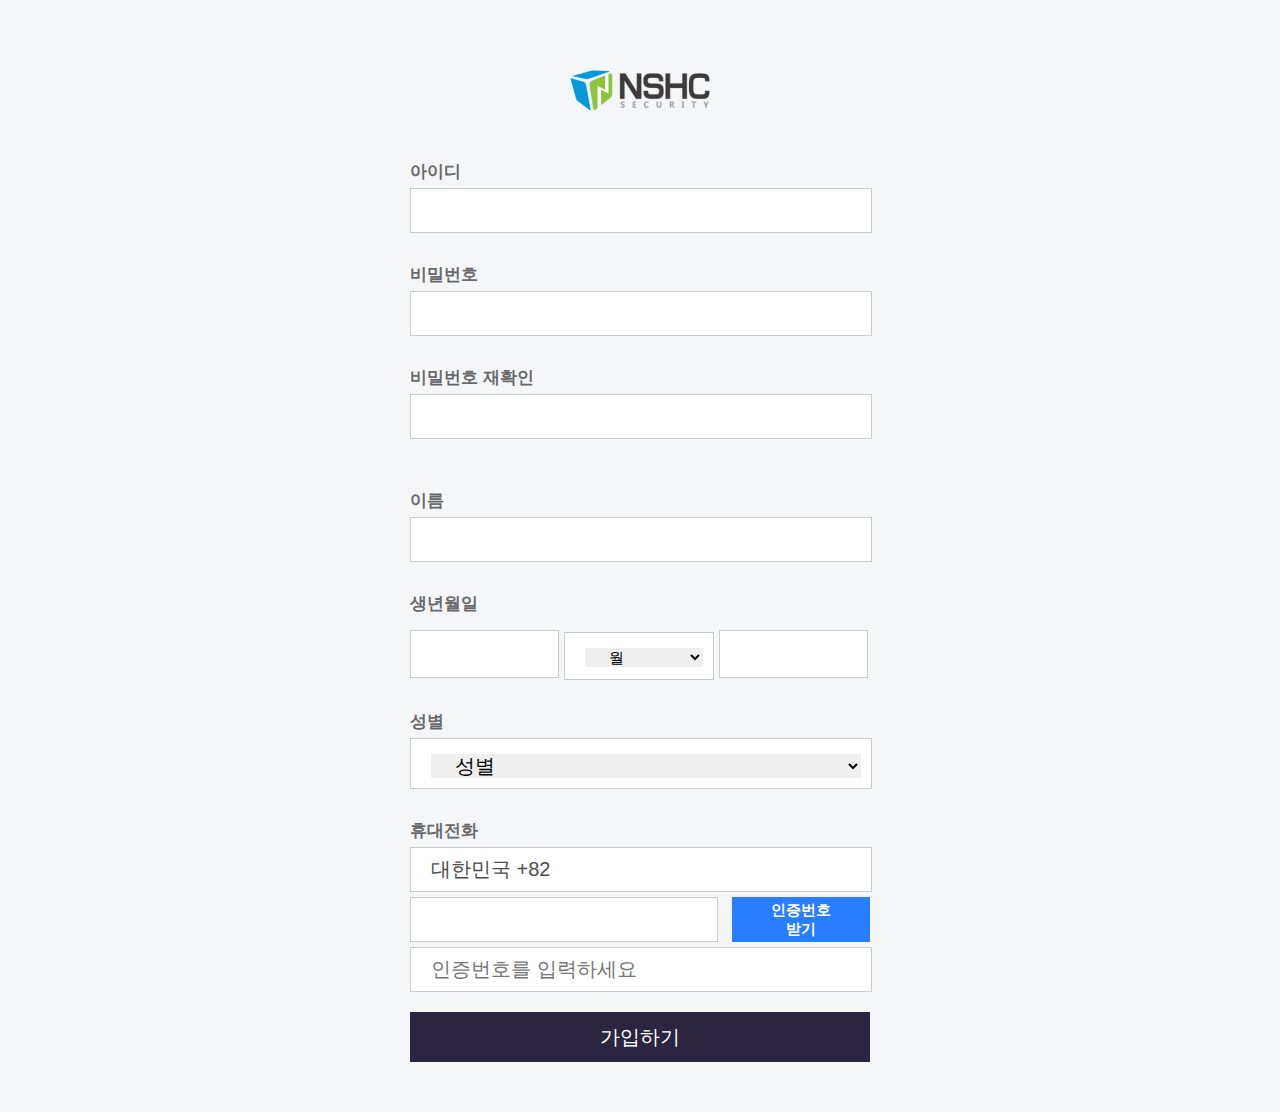
==== Sign/index.html @ f83fc5a7 "" ====
<!DOCTYPE html>
<html lang="en">
<head>
    <meta charset="UTF-8">
    <meta name="viewport" content="width=device-width, initial-scale=1.0">
    <title>Document</title>
    <link rel="stylesheet" href="./sytle.css">
</head>
<body>
    <header>
        <h1>
            <a href="#"><img src="./img/NSHC_logo-300x137-160x80.png" alt="NSHC로고"></a>
        </h1>
    </header>
    <form action="#">
        <div class="container">
            <div class="idPw">
                <div class="id">
                    <h3><label for="inputId">아이디</label></h3>
                    <div class="inputBox"><input type="text" name="id" id="inputId"></div>
                </div>
                <div class="pw">
                    <h3><label for="inputPw">비밀번호</label></h3>
                    <div class="inputBox"><input type="password" name="password" id="inputPw"></div>
                </div>
                <div class="pw2">
                    <h3><label for="inputPw2">비밀번호 재확인</label></h3>
                    <div class="inputBox"><input type="password" name="password2" id="inputPw2"></div>
                </div>
                </div>
            <div class="personal">
                <div class="name">
                    <h3><label for="inputName">이름</label></h3>
                    <div class="inputBox"><input type="text" name="name" id="inputName"></div>
                </div>
                <h3><label for="inputBirth">생년월일</label></h3>
                <div class="birth">
                    <div class="inputBox"><input type="text" name="yy" id="inputBirth"></div>
                    <div class="inputBox"><select type="text" name="mm" id="inputBirthMonth">
                        <option value="">월</option>
                        <option value="01">1</option>
                        <option value="02">2</option>
                        <option value="03">3</option>
                        <option value="04">4</option>
                        <option value="05">5</option>
                        <option value="06">6</option>
                        <option value="07">7</option>
                        <option value="08">8</option>
                        <option value="09">9</option>
                        <option value="10">10</option>
                        <option value="11">11</option>
                        <option value="12">12</option>
                    </select></div>
                    <div class="inputBox"><input type="text" name="dd" id="inputBirthDay"></div>
                </div>
                <h3><label for="inputGender">성별</label></h3>
                <div class="inputBox"><select name="gender" id="inputGender">
                    <option value="">성별</option>
                    <option value="M">남자</option>
                    <option value="F">여자</option>
                </select></div>
            </div>
            <div class="phoneCheck">
                <h3>휴대전화</h3>
                <div class="inputBox"><input type="text" value="대한민국 +82" readonly></div>
                <div class="checkNumber"><div class="inputBox"><input type="text"></div><a href="javascript:" id="btnsend"><span>인증번호 받기</span></a></div>
                <div class="inputBox"><input type="text" id="checkNum" placeholder="인증번호를 입력하세요" readonly></div>
            </div>
            <button>가입하기</button>
        </div>
    </form>
    <script>
        function alertMessage(selecter, message){
            let address =message+" .alert";
            if(document.querySelector(selecter).value===""&&document.querySelector(address)===null){
                let alert = document.createElement("div");
                alert.classList.add("alert");
                alert.innerText = `필수 정보입니다.`;
                document.querySelector(message).append(alert);
            }else if(document.querySelector(selecter).value===""){
                document.querySelector(selecter).innerText = `필수 정보입니다.`;
            }else if(document.querySelector(address)!==null){
                document.querySelector(address).innerText="";
            }
        }
        function compareValue(value1,value2,message,valueName){
            let address = message+" .alert";
            if(value1===value2&&document.querySelector(address)===null){
                let alert = document.createElement("div");
                alert.classList.add("alert");
                alert.classList.add("green");
                alert.innerText = `${valueName}이(가) 일치합니다.`;
                document.querySelector(message).append(alert);
            }else if(value1===value2){
                if(!document.querySelector(address).classList.contains("green")){document.querySelector(address).classList.add("green")};
                document.querySelector(address).innerText = `${valueName}가 일치합니다.`;
            }else if(document.querySelector(address)===null){
                let alert = document.createElement("div");
                alert.classList.add("alert");
                alert.innerText = `${valueName}가 일치하지 않습니다.`;
                document.querySelector(message).append(alert);
            }else{
                if(document.querySelector(address).classList.contains("green")){document.querySelector(address).classList.remove("green")};
                document.querySelector(address).innerText = `${valueName}가 일치하지 않습니다.`;
            }
        }
        document.querySelector("#inputId").addEventListener("blur",()=>alertMessage("#inputId",".idPw .id"));
        document.querySelector("#inputPw").addEventListener("blur",()=>alertMessage("#inputPw",".idPw .pw"));
        document.querySelector("#inputName").addEventListener("blur",()=>alertMessage("#inputName",".personal .name"));
        document.querySelector("#inputPw").addEventListener("change",()=>{
            if(document.querySelector("#inputPw2").value){
                compareValue(document.querySelector("#inputPw").value,document.querySelector("#inputPw2").value,".idPw .pw2","비밀번호");
            }
        });
        document.querySelector("#inputPw2").addEventListener("change",()=>{compareValue(document.querySelector("#inputPw").value,document.querySelector("#inputPw2").value,".idPw .pw2","비밀번호")});
        document.querySelector("#checkNum").addEventListener("blur",()=>{
            if(!document.querySelector("#checkNum").hasAttribute("readonly")){
                compareValue(document.querySelector("#checkNum").value,"123456",".phoneCheck","인증번호");
            }
        });
        document.querySelector("#btnsend").addEventListener("click",()=>{
            alert("인증번호는 123456입니다.")
            document.querySelector("#checkNum").removeAttribute("readonly");
        })
    </script>
</body>
</html>
---- Sign/sytle.css ----
*{margin:0;padding:0}
h2{text-align:left}
h3{text-align:left}
h1,h2,h3,h4,h5,h6,strong{font-weight:bold}
h1,h2,h3,h4,h5,h6{font-size:100%}
abbr,acronym{border-bottom:1px dotted #000;cursor:help}
em{font-style:normal}
ol li{list-style:none}
ul li{list-style:none}
li{list-style:none}
th,td{padding:0}
th{font-weight:bold;text-align:center}
fieldset{border:0;}
.accessibility,legend{visibility:hidden;overflow:hidden;position:absolute;width:0;height:0;font-size:0}
caption,.invisible{visibility:hidden !important;overflow:hidden !important;position:static;width:0 !important;height:0 !important;margin:0 !important;padding:0 !important;font-size:0 !important;line-height:0 !important;text-indent:-9999px !important}

input[type=text],input[type=password],textarea{width:12.25em;*width:11.9em}
label,.btn{cursor:pointer}

.fl{float:left}
.fr{float:right}

body{margin-left:auto;margin-right:auto;/* font-size:small;  for IE */
/* font:x-small; /* for IE in quirks mode */
/* center the page */
background-color:#fff;font-family:'Malgun Gothic', Dotum,'돋움',AppleGothic,Lucida Grande,Verdana,Arial,Tahoma,sans-serif;font-size:11px;color:#69696B;position: relative;}   /* 20161024 폰트변경 */

/**
 * Nudge down to get to 13px equivalent for these form elements
 */
input,button,textarea{font-family:'Malgun Gothic', Dotum,'돋움',AppleGothic,Lucida Grande,Verdana,Arial,Tahoma,sans-serif;font-size:11px;color:#4D4D4D;vertical-align:middle}/*201303 명도대비 수정*/     /* 20161024 폰트변경 */
select{font-family:'Malgun Gothic', Dotum,'돋움',AppleGothic,Lucida Grande,Verdana,Arial,Tahoma,sans-serif;font-size:12px;vertical-align:middle}     /* 20161024 폰트변경 */
input.txt,input.sum,input.sum-f{width:auto;height:18px;margin:-1px 0;padding:0 0 0 5px;border:1px solid #ccc;line-height:18px;color:#4D4D4D}/*201303 명도대비 수정*/
input.chk{width:13px;height:13px;margin:0 2px 0 0}
table{border-collapse:collapse;font-size:inherit;font:100%;text-align:left;border-spacing:0;width: 100%;}
pre,code,kbd,samp,tt{font-family:monospace;*font-size:108%;line-height:100%}
button {
    border: none;
    padding: 0;
    margin: 0;
    visibility: visible;
    cursor: pointer;
}

a:link{color:#4d4d4d;text-decoration:none}
a:visited{color:#4d4d4d;text-decoration:none}
a:hover{color:#4d4d4d;text-decoration:underline}
a:active{color:#4d4d4d;text-decoration:none}
a:focus{text-decoration:underline}
table a {font-size: 12px;}
form,img,a,iframe{border-style:none}
img{vertical-align:top}
.datatable th{
    padding-left: 15px;
    font-weight: normal;
    color: #898989;
    text-align-last: left;
}

.hidden{
    visibility: hidden;
    position: absolute;
    font-size: 0;
    width: 0;
    height: 0;
    line-height: 0;
    margin: 0;
    padding: 0;
    background: none;
}
body{
    background-color: #f5f6f7;
    position: relative;
    width: 100vw;
}
input{box-sizing: border-box; }
select{border: 0 ;}
form{width: 100%;}
/*상단로고*/
header{text-align: center; margin-top: 50px;}
header h1 {display: block; margin: 0 auto;}
.container{width: 460px; margin: 0 auto;}
.inputBox {
    width: calc(100% - 30px);
    padding: 10px;
    border: 1px solid #ccc;
    background-color: #fff;
}
.inputBox input {padding: 0; width: 100%;height: 100%; display: block; font-size: 20px; border: 0;}

.idPw{margin-bottom: 50px;}
.idPw .inputBox{padding-left: 20px; margin-top: 5px;}
.idPw h3{margin-top: 30px; font-size: 17px;}

.personal select{width: 100%;font-size: 20px; padding-left: 20px; margin-top: 5px;}
.personal .inputBox{font-size: 20px; padding-left: 20px; margin-top: 5px;}
.personal h3{margin-top: 30px; font-size: 17px;}
.personal .birth{
    width: 100%;
}
.personal .birth{ margin-top: 10px;}
.personal .birth .inputBox {height: 26.4px;width: 25.52% ;  font-size: 20px; display: inline-block;margin-right: 2px;}
.personal .birth .inputBox:last-child {margin-right: 0;}
.personal .birth select {font-size: 15px;}

.phoneCheck{width: 100%;}
.phoneCheck h3{margin-top: 30px; font-size: 17px;}
.phoneCheck .inputBox{font-size: 20px; padding-left: 20px; margin-top: 5px;}
.phoneCheck .checkNumber{position: relative; margin-top: 5px; width: 100%;}
.phoneCheck .checkNumber .inputBox {width: 60% ; display: inline-block; margin-top: 0;}
.phoneCheck .checkNumber #btnsend {position: absolute; top: 0; right: 0; width: 30%; height: 100%; text-align: center; background-color: rgb(40, 126, 255);}
.phoneCheck .checkNumber #btnsend span{display: block;font-weight: bold; color:white; font-size: 15px; position: absolute; top: 50%; left: 50%; transform: translate(-50%,-50%);}

.container button{width: 100%; height: 50px; text-align: center; background-color: rgb(43, 37, 65); color: white; font-size: 20px; margin-top: 20px; margin-bottom: 50px;}
.alert{font-size: 13px; color:red;}
.alert.green{color: rgb(67, 67, 221);}


@media (max-width:460px){
    .container{width: 100%;}
}
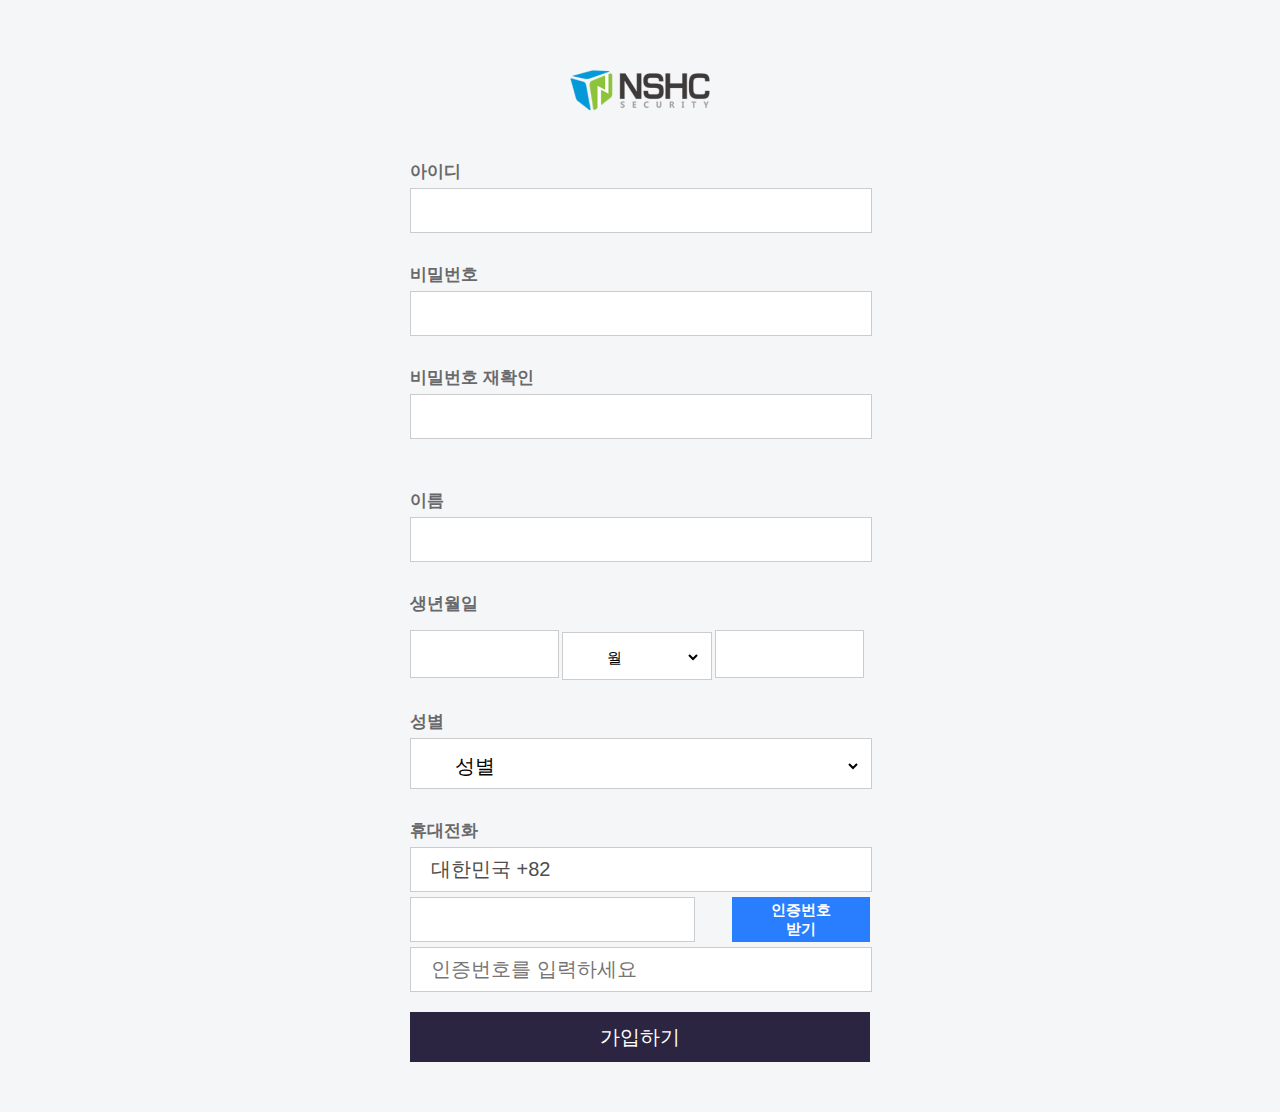
==== commit b52910dd: "" ====
--- a/Sign/index.html
+++ b/Sign/index.html
@@ -70,7 +70,7 @@
         </div>
     </form>
     <script>
-        function alertMessage(selecter, message){
+        function alertMessage(selecter, message){//필수정보 입력여부 확인 후 메세지 입력 selecter : 입력확인해야되는 input , message: alert가 들어가야될 위치
             let address =message+" .alert";
             if(document.querySelector(selecter).value===""&&document.querySelector(address)===null){
                 let alert = document.createElement("div");
@@ -84,6 +84,7 @@
             }
         }
         function compareValue(value1,value2,message,valueName){
+            //필수정보 입력여부 확인 후 메세지 입력 value1,2 : 비교해야되는 값 , message : alert가 들어가야될 위치, valueName : 일치하는 것의 이름
             let address = message+" .alert";
             if(value1===value2&&document.querySelector(address)===null){
                 let alert = document.createElement("div");
--- a/Sign/sytle.css
+++ b/Sign/sytle.css
@@ -72,11 +72,10 @@
 body{
     background-color: #f5f6f7;
     position: relative;
-    width: 100vw;
 }
 input{box-sizing: border-box; }
-select{border: 0 ;}
-form{width: 100%;}
+select{border: 0 ; background-color: #fff;}
+
 /*상단로고*/
 header{text-align: center; margin-top: 50px;}
 header h1 {display: block; margin: 0 auto;}
@@ -96,11 +95,8 @@
 .personal select{width: 100%;font-size: 20px; padding-left: 20px; margin-top: 5px;}
 .personal .inputBox{font-size: 20px; padding-left: 20px; margin-top: 5px;}
 .personal h3{margin-top: 30px; font-size: 17px;}
-.personal .birth{
-    width: 100%;
-}
-.personal .birth{ margin-top: 10px;}
-.personal .birth .inputBox {height: 26.4px;width: 25.52% ;  font-size: 20px; display: inline-block;margin-right: 2px;}
+.personal .birth{width: 100%; margin-top: 10px;}
+.personal .birth .inputBox {height: 26.4px;width: 25.52% ;  font-size: 20px; display: inline-block;}
 .personal .birth .inputBox:last-child {margin-right: 0;}
 .personal .birth select {font-size: 15px;}
 
@@ -108,7 +104,7 @@
 .phoneCheck h3{margin-top: 30px; font-size: 17px;}
 .phoneCheck .inputBox{font-size: 20px; padding-left: 20px; margin-top: 5px;}
 .phoneCheck .checkNumber{position: relative; margin-top: 5px; width: 100%;}
-.phoneCheck .checkNumber .inputBox {width: 60% ; display: inline-block; margin-top: 0;}
+.phoneCheck .checkNumber .inputBox {width: 55% ; display: inline-block; margin-top: 0;}
 .phoneCheck .checkNumber #btnsend {position: absolute; top: 0; right: 0; width: 30%; height: 100%; text-align: center; background-color: rgb(40, 126, 255);}
 .phoneCheck .checkNumber #btnsend span{display: block;font-weight: bold; color:white; font-size: 15px; position: absolute; top: 50%; left: 50%; transform: translate(-50%,-50%);}
 
@@ -118,5 +114,7 @@
 
 
 @media (max-width:460px){
-    .container{width: 100%;}
+    .container{width: calc(100% - 40px); padding: 0 20px;}
+    .personal .birth .inputBox {padding: 2.5vw; margin-right: 1vw;}
+    .phoneCheck .checkNumber #btnsend span{font-size: 12px;}
 }